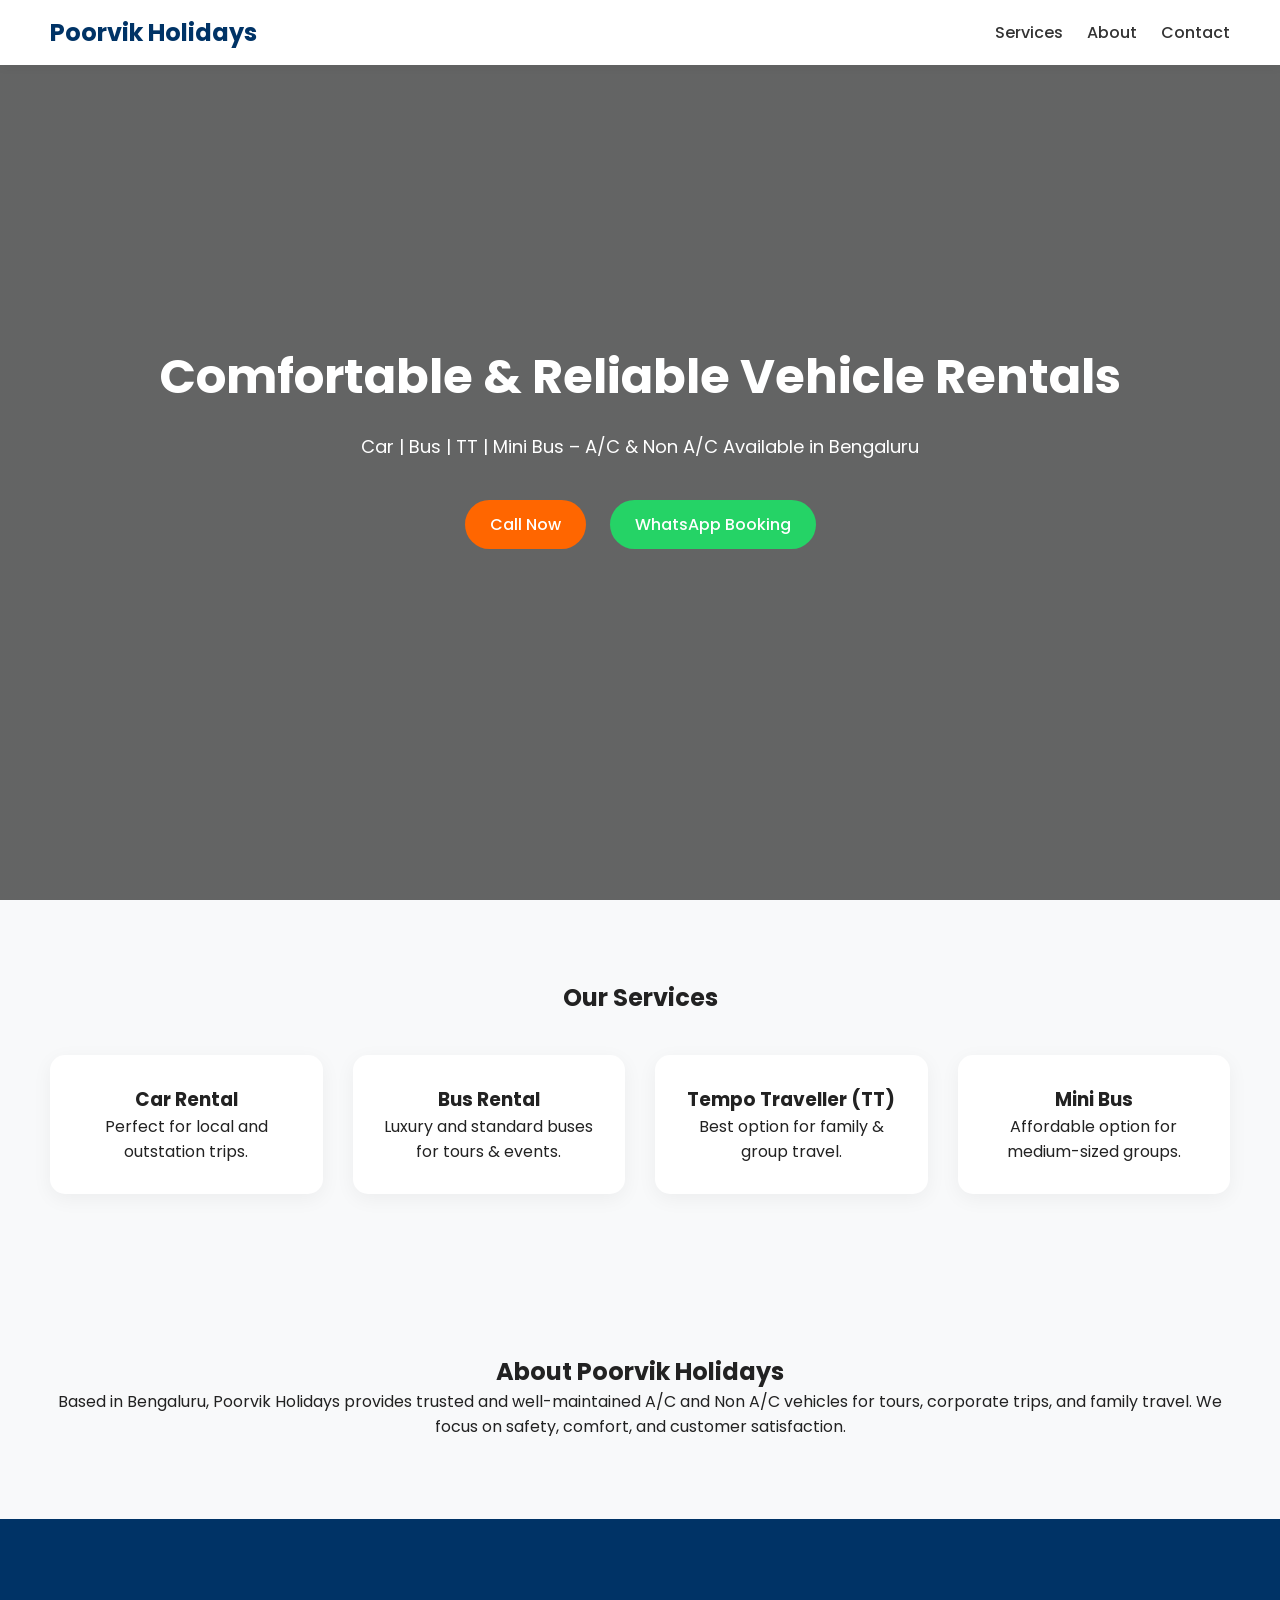
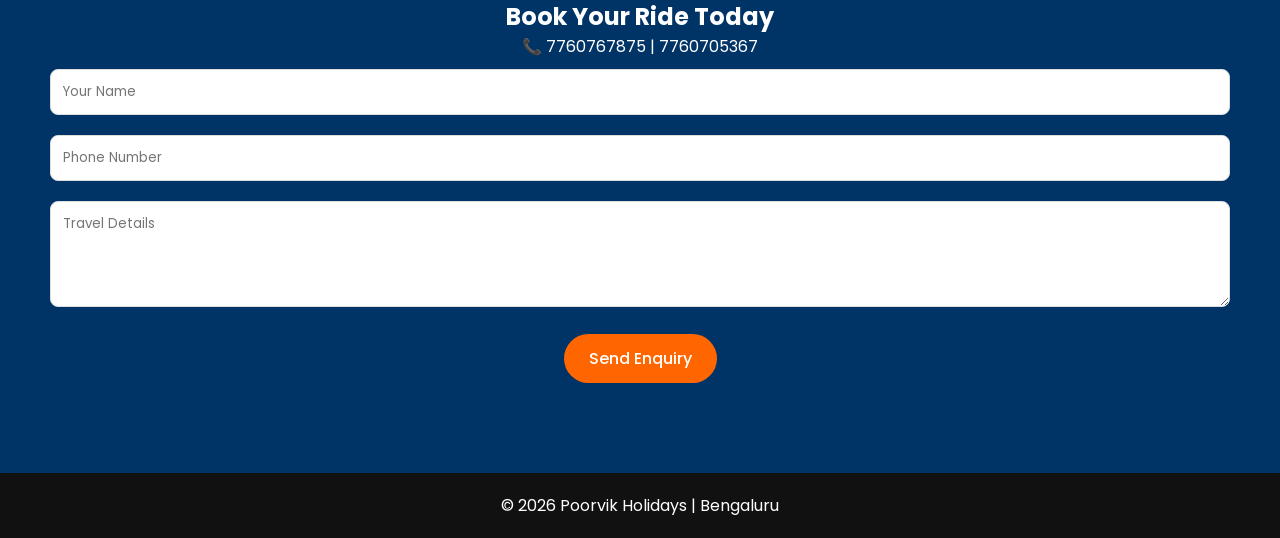
==== index.html @ 6de61bb4 "Add files via upload" ====
<!DOCTYPE html>
<html lang="en">
<head>
<meta charset="UTF-8">
<meta name="viewport" content="width=device-width, initial-scale=1.0">
<title>Poorvik Holidays | Bengaluru Vehicle Rentals</title>

<link href="https://fonts.googleapis.com/css2?family=Poppins:wght@300;500;700&display=swap" rel="stylesheet">

<style>
*{
    margin:0;
    padding:0;
    box-sizing:border-box;
    font-family:'Poppins',sans-serif;
}

body{
    background:#f8f9fa;
    color:#222;
}

header{
    position:fixed;
    width:100%;
    background:white;
    padding:15px 50px;
    display:flex;
    justify-content:space-between;
    align-items:center;
    box-shadow:0 2px 10px rgba(0,0,0,0.05);
    z-index:1000;
}

header h1{
    color:#003366;
    font-size:24px;
}

nav a{
    margin-left:20px;
    text-decoration:none;
    color:#333;
    font-weight:500;
}

.hero{
    height:100vh;
    background:linear-gradient(rgba(0,0,0,0.6),rgba(0,0,0,0.6)),
               url('https://images.unsplash.com/photo-1504608524841-42fe6f032b4b');
    background-size:cover;
    background-position:center;
    display:flex;
    flex-direction:column;
    justify-content:center;
    align-items:center;
    text-align:center;
    color:white;
    padding:20px;
}

.hero h2{
    font-size:48px;
    margin-bottom:20px;
}

.hero p{
    font-size:18px;
    margin-bottom:30px;
}

.btn{
    padding:12px 25px;
    margin:10px;
    border:none;
    border-radius:30px;
    cursor:pointer;
    font-size:16px;
    font-weight:500;
}

.btn-primary{
    background:#ff6600;
    color:white;
}

.btn-secondary{
    background:#25D366;
    color:white;
}

section{
    padding:80px 50px;
    text-align:center;
}

.services{
    display:grid;
    grid-template-columns:repeat(auto-fit,minmax(250px,1fr));
    gap:30px;
    margin-top:40px;
}

.card{
    background:white;
    padding:30px;
    border-radius:15px;
    box-shadow:0 5px 20px rgba(0,0,0,0.05);
    transition:0.3s;
}

.card:hover{
    transform:translateY(-10px);
}

.contact{
    background:#003366;
    color:white;
}

input,textarea{
    width:100%;
    padding:12px;
    margin:10px 0;
    border-radius:8px;
    border:1px solid #ddd;
}

footer{
    background:#111;
    color:white;
    padding:20px;
    text-align:center;
}

@media(max-width:768px){
    .hero h2{
        font-size:30px;
    }
    header{
        padding:15px 20px;
    }
}
</style>
</head>

<body>

<header>
    <h1>Poorvik Holidays</h1>
    <nav>
        <a href="#services">Services</a>
        <a href="#about">About</a>
        <a href="#contact">Contact</a>
    </nav>
</header>

<div class="hero">
    <h2>Comfortable & Reliable Vehicle Rentals</h2>
    <p>Car | Bus | TT | Mini Bus – A/C & Non A/C Available in Bengaluru</p>
    <div>
        <a href="tel:7760767875"><button class="btn btn-primary">Call Now</button></a>
        <a href="https://wa.me/917760767875"><button class="btn btn-secondary">WhatsApp Booking</button></a>
    </div>
</div>

<section id="services">
    <h2>Our Services</h2>
    <div class="services">
        <div class="card">
            <h3>Car Rental</h3>
            <p>Perfect for local and outstation trips.</p>
        </div>
        <div class="card">
            <h3>Bus Rental</h3>
            <p>Luxury and standard buses for tours & events.</p>
        </div>
        <div class="card">
            <h3>Tempo Traveller (TT)</h3>
            <p>Best option for family & group travel.</p>
        </div>
        <div class="card">
            <h3>Mini Bus</h3>
            <p>Affordable option for medium-sized groups.</p>
        </div>
    </div>
</section>

<section id="about">
    <h2>About Poorvik Holidays</h2>
    <p>
        Based in Bengaluru, Poorvik Holidays provides trusted and well-maintained 
        A/C and Non A/C vehicles for tours, corporate trips, and family travel.
        We focus on safety, comfort, and customer satisfaction.
    </p>
</section>

<section id="contact" class="contact">
    <h2>Book Your Ride Today</h2>
    <p>📞 7760767875 | 7760705367</p>

    <form>
        <input type="text" placeholder="Your Name" required>
        <input type="tel" placeholder="Phone Number" required>
        <textarea rows="4" placeholder="Travel Details"></textarea>
        <button class="btn btn-primary" type="submit">Send Enquiry</button>
    </form>
</section>

<footer>
    © 2026 Poorvik Holidays | Bengaluru
</footer>

</body>
</html>
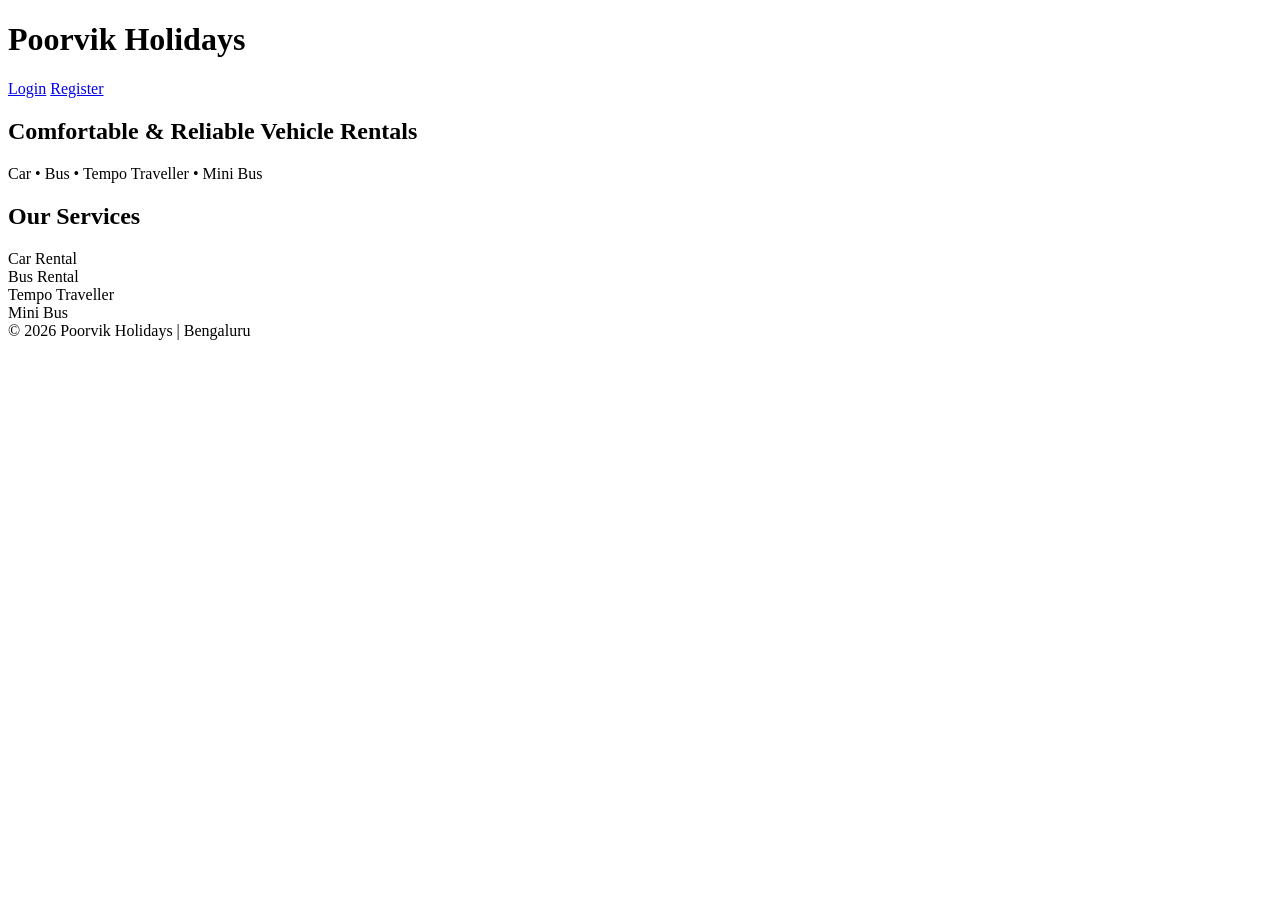
==== commit 089a28b0: "Add files via upload" ====
--- a/index.html
+++ b/index.html
@@ -1,215 +1,39 @@
+
 <!DOCTYPE html>
-<html lang="en">
+<html>
 <head>
-<meta charset="UTF-8">
 <meta name="viewport" content="width=device-width, initial-scale=1.0">
-<title>Poorvik Holidays | Bengaluru Vehicle Rentals</title>
-
-<link href="https://fonts.googleapis.com/css2?family=Poppins:wght@300;500;700&display=swap" rel="stylesheet">
-
-<style>
-*{
-    margin:0;
-    padding:0;
-    box-sizing:border-box;
-    font-family:'Poppins',sans-serif;
-}
-
-body{
-    background:#f8f9fa;
-    color:#222;
-}
-
-header{
-    position:fixed;
-    width:100%;
-    background:white;
-    padding:15px 50px;
-    display:flex;
-    justify-content:space-between;
-    align-items:center;
-    box-shadow:0 2px 10px rgba(0,0,0,0.05);
-    z-index:1000;
-}
-
-header h1{
-    color:#003366;
-    font-size:24px;
-}
-
-nav a{
-    margin-left:20px;
-    text-decoration:none;
-    color:#333;
-    font-weight:500;
-}
-
-.hero{
-    height:100vh;
-    background:linear-gradient(rgba(0,0,0,0.6),rgba(0,0,0,0.6)),
-               url('https://images.unsplash.com/photo-1504608524841-42fe6f032b4b');
-    background-size:cover;
-    background-position:center;
-    display:flex;
-    flex-direction:column;
-    justify-content:center;
-    align-items:center;
-    text-align:center;
-    color:white;
-    padding:20px;
-}
-
-.hero h2{
-    font-size:48px;
-    margin-bottom:20px;
-}
-
-.hero p{
-    font-size:18px;
-    margin-bottom:30px;
-}
-
-.btn{
-    padding:12px 25px;
-    margin:10px;
-    border:none;
-    border-radius:30px;
-    cursor:pointer;
-    font-size:16px;
-    font-weight:500;
-}
-
-.btn-primary{
-    background:#ff6600;
-    color:white;
-}
-
-.btn-secondary{
-    background:#25D366;
-    color:white;
-}
-
-section{
-    padding:80px 50px;
-    text-align:center;
-}
-
-.services{
-    display:grid;
-    grid-template-columns:repeat(auto-fit,minmax(250px,1fr));
-    gap:30px;
-    margin-top:40px;
-}
-
-.card{
-    background:white;
-    padding:30px;
-    border-radius:15px;
-    box-shadow:0 5px 20px rgba(0,0,0,0.05);
-    transition:0.3s;
-}
-
-.card:hover{
-    transform:translateY(-10px);
-}
-
-.contact{
-    background:#003366;
-    color:white;
-}
-
-input,textarea{
-    width:100%;
-    padding:12px;
-    margin:10px 0;
-    border-radius:8px;
-    border:1px solid #ddd;
-}
-
-footer{
-    background:#111;
-    color:white;
-    padding:20px;
-    text-align:center;
-}
-
-@media(max-width:768px){
-    .hero h2{
-        font-size:30px;
-    }
-    header{
-        padding:15px 20px;
-    }
-}
-</style>
+<title>Poorvik Holidays</title>
+<link rel="stylesheet" href="css/style.css">
 </head>
-
 <body>
 
 <header>
-    <h1>Poorvik Holidays</h1>
-    <nav>
-        <a href="#services">Services</a>
-        <a href="#about">About</a>
-        <a href="#contact">Contact</a>
-    </nav>
+<h1>Poorvik Holidays</h1>
+<div>
+<a href="login.html">Login</a>
+<a href="register.html">Register</a>
+</div>
 </header>
 
-<div class="hero">
-    <h2>Comfortable & Reliable Vehicle Rentals</h2>
-    <p>Car | Bus | TT | Mini Bus – A/C & Non A/C Available in Bengaluru</p>
-    <div>
-        <a href="tel:7760767875"><button class="btn btn-primary">Call Now</button></a>
-        <a href="https://wa.me/917760767875"><button class="btn btn-secondary">WhatsApp Booking</button></a>
-    </div>
-</div>
-
-<section id="services">
-    <h2>Our Services</h2>
-    <div class="services">
-        <div class="card">
-            <h3>Car Rental</h3>
-            <p>Perfect for local and outstation trips.</p>
-        </div>
-        <div class="card">
-            <h3>Bus Rental</h3>
-            <p>Luxury and standard buses for tours & events.</p>
-        </div>
-        <div class="card">
-            <h3>Tempo Traveller (TT)</h3>
-            <p>Best option for family & group travel.</p>
-        </div>
-        <div class="card">
-            <h3>Mini Bus</h3>
-            <p>Affordable option for medium-sized groups.</p>
-        </div>
-    </div>
+<section class="hero">
+<h2>Comfortable & Reliable Vehicle Rentals</h2>
+<p>Car • Bus • Tempo Traveller • Mini Bus</p>
 </section>
 
-<section id="about">
-    <h2>About Poorvik Holidays</h2>
-    <p>
-        Based in Bengaluru, Poorvik Holidays provides trusted and well-maintained 
-        A/C and Non A/C vehicles for tours, corporate trips, and family travel.
-        We focus on safety, comfort, and customer satisfaction.
-    </p>
-</section>
-
-<section id="contact" class="contact">
-    <h2>Book Your Ride Today</h2>
-    <p>📞 7760767875 | 7760705367</p>
-
-    <form>
-        <input type="text" placeholder="Your Name" required>
-        <input type="tel" placeholder="Phone Number" required>
-        <textarea rows="4" placeholder="Travel Details"></textarea>
-        <button class="btn btn-primary" type="submit">Send Enquiry</button>
-    </form>
+<section class="services">
+<h2>Our Services</h2>
+<div class="grid">
+<div class="card">Car Rental</div>
+<div class="card">Bus Rental</div>
+<div class="card">Tempo Traveller</div>
+<div class="card">Mini Bus</div>
+</div>
 </section>
 
 <footer>
-    © 2026 Poorvik Holidays | Bengaluru
+© 2026 Poorvik Holidays | Bengaluru
 </footer>
 
 </body>
-</html>+</html>
